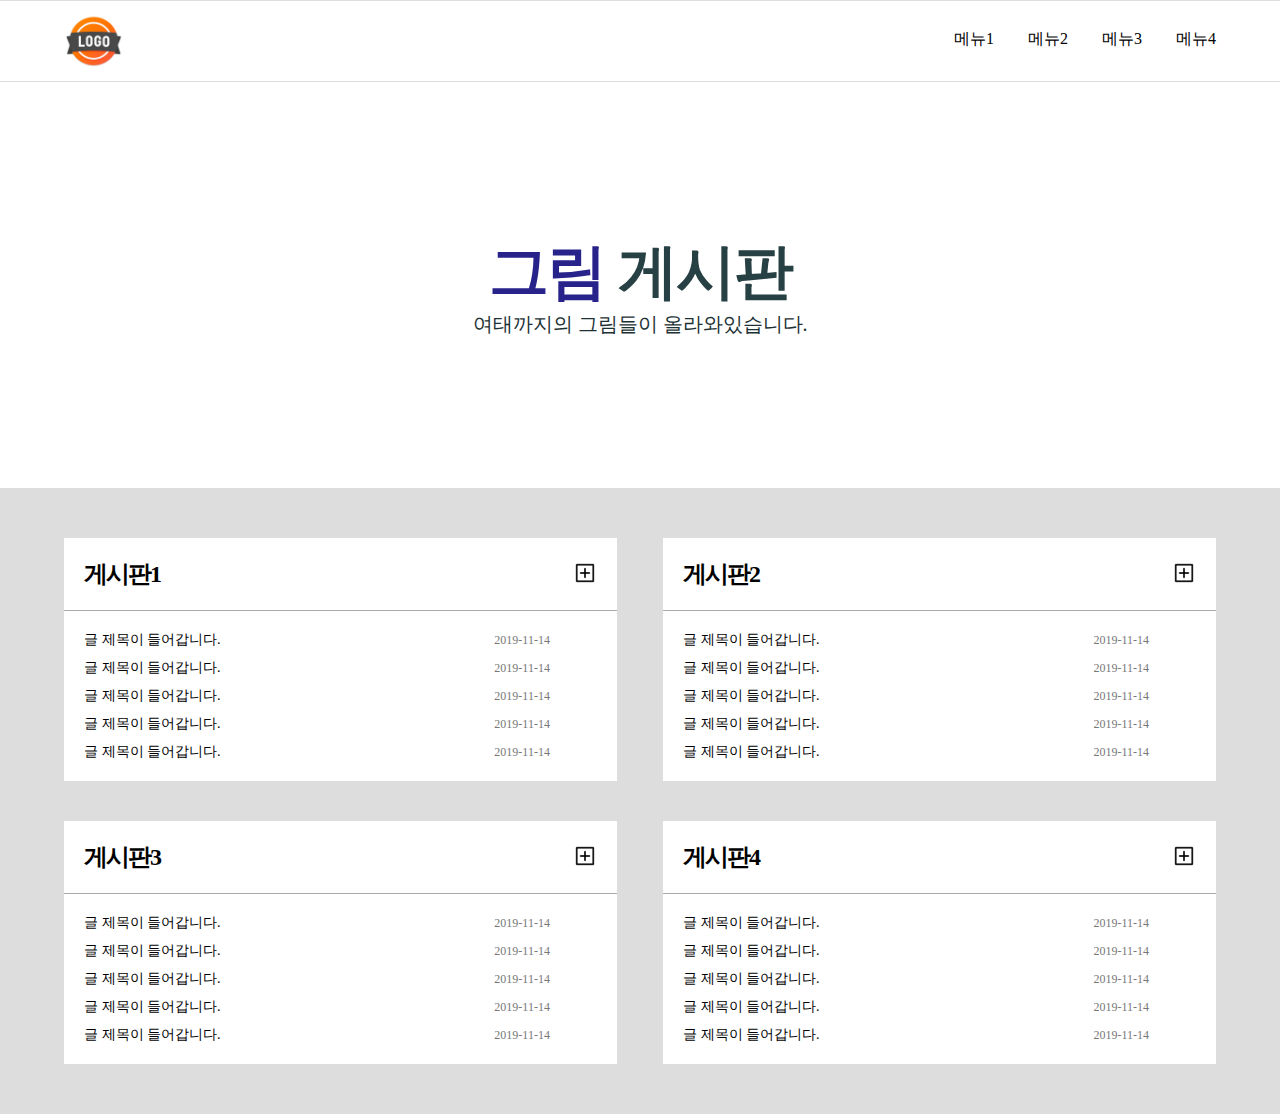
==== index.html @ f7d3a2d6 "Add files via upload" ====
<html>
    <head>
        <title>웹사이트 만들기</title>
        <link rel="stylesheet" href="css/style.css">
    </head>
    <body>
        <div id="wrap">
            <header>
               <div>
                    <h1 class="logo">
                        <img src="img/logo.png" alt="로고">
                    </h1>
                    <ul class="menu">
                        <li>메뉴1</li>
                        <li>메뉴2</li>
                        <li>메뉴3</li>
                        <li>메뉴4</li>
                    </ul>
                </div>
            </header>
            <div id="container">
                <div id="idx_top">
                <strong><span>그림</span> 게시판</strong>
                <p>여태까지의 그림들이 올라와있습니다.</p>
                </div>
                <div id="idx_board_wrap">
                   <div>
                    <div class="idx_board">
                        <div class="title">
                            <a href="#" class="name">게시판1</a>
                            <a href="#" class="more"><img src="img/more_white.png" alt="더보기"></a>
                        </div>
                        <div class="list">
                            <ul>
                                <li>
                                    <a href="#">글 제목이 들어갑니다.</a>
                                    <span>2019-11-14</span>
                                </li>
                                <li>
                                    <a href="#">글 제목이 들어갑니다.</a>
                                    <span>2019-11-14</span>
                                </li>
                                <li>
                                    <a href="#">글 제목이 들어갑니다.</a>
                                    <span>2019-11-14</span>
                                </li>
                                <li>
                                    <a href="#">글 제목이 들어갑니다.</a>
                                    <span>2019-11-14</span>
                                </li>
                                <li>
                                    <a href="#">글 제목이 들어갑니다.</a>
                                    <span>2019-11-14</span>
                                </li>
                            </ul>
                        </div>
                    </div>
                    <div class="idx_board">
                        <div class="title">
                            <a href="#" class="name">게시판2</a>
                            <a href="#" class="more"><img src="img/more_white.png" alt="더보기"></a>
                        </div>
                        <div class="list">
                            <ul>
                                <li>
                                    <a href="#">글 제목이 들어갑니다.</a>
                                    <span>2019-11-14</span>
                                </li>
                                <li>
                                    <a href="#">글 제목이 들어갑니다.</a>
                                    <span>2019-11-14</span>
                                </li>
                                <li>
                                    <a href="#">글 제목이 들어갑니다.</a>
                                    <span>2019-11-14</span>
                                </li>
                                <li>
                                    <a href="#">글 제목이 들어갑니다.</a>
                                    <span>2019-11-14</span>
                                </li>
                                <li>
                                    <a href="#">글 제목이 들어갑니다.</a>
                                    <span>2019-11-14</span>
                                </li>
                            </ul>
                        </div>
                    </div>
                    <div class="idx_board">
                        <div class="title">
                            <a href="#" class="name">게시판3</a>
                            <a href="#" class="more"><img src="img/more_white.png" alt="더보기"></a>
                        </div>
                        <div class="list">
                            <ul>
                                <li>
                                    <a href="#">글 제목이 들어갑니다.</a>
                                    <span>2019-11-14</span>
                                </li>
                                <li>
                                    <a href="#">글 제목이 들어갑니다.</a>
                                    <span>2019-11-14</span>
                                </li>
                                <li>
                                    <a href="#">글 제목이 들어갑니다.</a>
                                    <span>2019-11-14</span>
                                </li>
                                <li>
                                    <a href="#">글 제목이 들어갑니다.</a>
                                    <span>2019-11-14</span>
                                </li>
                                <li>
                                    <a href="#">글 제목이 들어갑니다.</a>
                                    <span>2019-11-14</span>
                                </li>
                            </ul>
                        </div>
                    </div>
                    <div class="idx_board">
                        <div class="title">
                            <a href="#" class="name">게시판4</a>
                            <a href="#" class="more"><img src="img/more_white.png" alt="더보기"></a>
                        </div>
                        <div class="list">
                            <ul>
                                <li>
                                    <a href="#">글 제목이 들어갑니다.</a>
                                    <span>2019-11-14</span>
                                </li>
                                <li>
                                    <a href="#">글 제목이 들어갑니다.</a>
                                    <span>2019-11-14</span>
                                </li>
                                <li>
                                    <a href="#">글 제목이 들어갑니다.</a>
                                    <span>2019-11-14</span>
                                </li>
                                <li>
                                    <a href="#">글 제목이 들어갑니다.</a>
                                    <span>2019-11-14</span>
                                </li>
                                <li>
                                    <a href="#">글 제목이 들어갑니다.</a>
                                    <span>2019-11-14</span>
                                </li>
                            </ul>
                        </div>
                    </div>
                    </div>
                </div>
            </div>
        </div>
    </body>
</html>
---- css/style.css ----
*{
    margin: 0;
    padding: 0;
}
a{
    color: inherit;
    text-decoration: none;
}
ul, li{
    list-style: none;
}
header{
    border-top: 1px solid #ddd;
}
header > div{
    height: 80px;
    width: 90%;
    min-width: 1000px;
    max-width: 1200px;
    margin: 0 auto;
}
header{
    height: 80px;
    border-bottom: 1px solid #ddd;
}
header .logo{
    float: left;
}
header .logo img{
    height: 60px;
    margin-top: 10px;
}
header .menu{
    float: right;
}
header .menu li{
    display: inline-block;
    margin-left: 30px;
    margin-top: 28px;
}
#idx_top{
    width: 100%;
    padding: 150px 0;
    background:url(https://img.freepik.com/premium-vector/cute-clover-lucky-leaf-blue-green-stripe-line-tilt-checkered-plaid-gingham-pattern-background_307151-619.jpg);
    text-align: center;
}
#idx_top strong{
    font-size: 60px;
    color: #274044;
    letter-spacing: -2px;
}
#idx_top strong span{
    color: #28228b;
}
#idx_top p{
    font-size: 20px;
    color: #1c3134;
    margin-top: -2px;
}
#idx_board_wrap{
    background: #ddd;
    padding: 50px 0;
}
#idx_board_wrap>div{
    width: 90%;
    min-width: 1000px;
    max-width: 1200px;
    margin: 0 auto;
    font-size: 0;
}
.idx_board{
    width: 48%;
    display: inline-block;
    background: #fff;
}
.idx_board:nth-child(even){
    margin-left: 4%;
}
.idx_board:nth-child(3),
.idx_board:nth-child(4){
    margin-top: 40px;
}
.idx_board .title{
    /*위치를 (상대적인)으로해야 자식이 부모기준으로 좌표 설정됨*/
    position: relative;
    padding: 20px;
    border-bottom: 1px solid #aaa;
}
.idx_board .title a{
    display: inline-block;
    vertical-align: 1px solid
}
.idx_board .title .name{
    font-size: 24px;
    font-weight: 600;
    letter-spacing: -2px;
}
.idx_board .title .more{
    position: absolute;
    top: 23px;
    right: 20px;
}
.idx_board .title .more img{
    /*여기가 title의 자식. 그리고 더보기 이미지를 포함중*/
    width: 24px;
    margin-left: 3px;
}
.idx_board .list{
    padding: 20px;
    font-size: 0;
}
.idx_board .list ul li{
    margin-top: 10px;
}
.idx_board .list ul li:first-child{
    margin-top: 0px;
}
.idx_board .list a{
    font-size: 14px;
    width: 80%;
}
.idx_board .list span{
    font-size: 12px;
    color: #777;
    text-align: right;
}
.idx_board .list a,
.idx_board .list span{
    display: inline-block;
    vertical-align: middle;
}
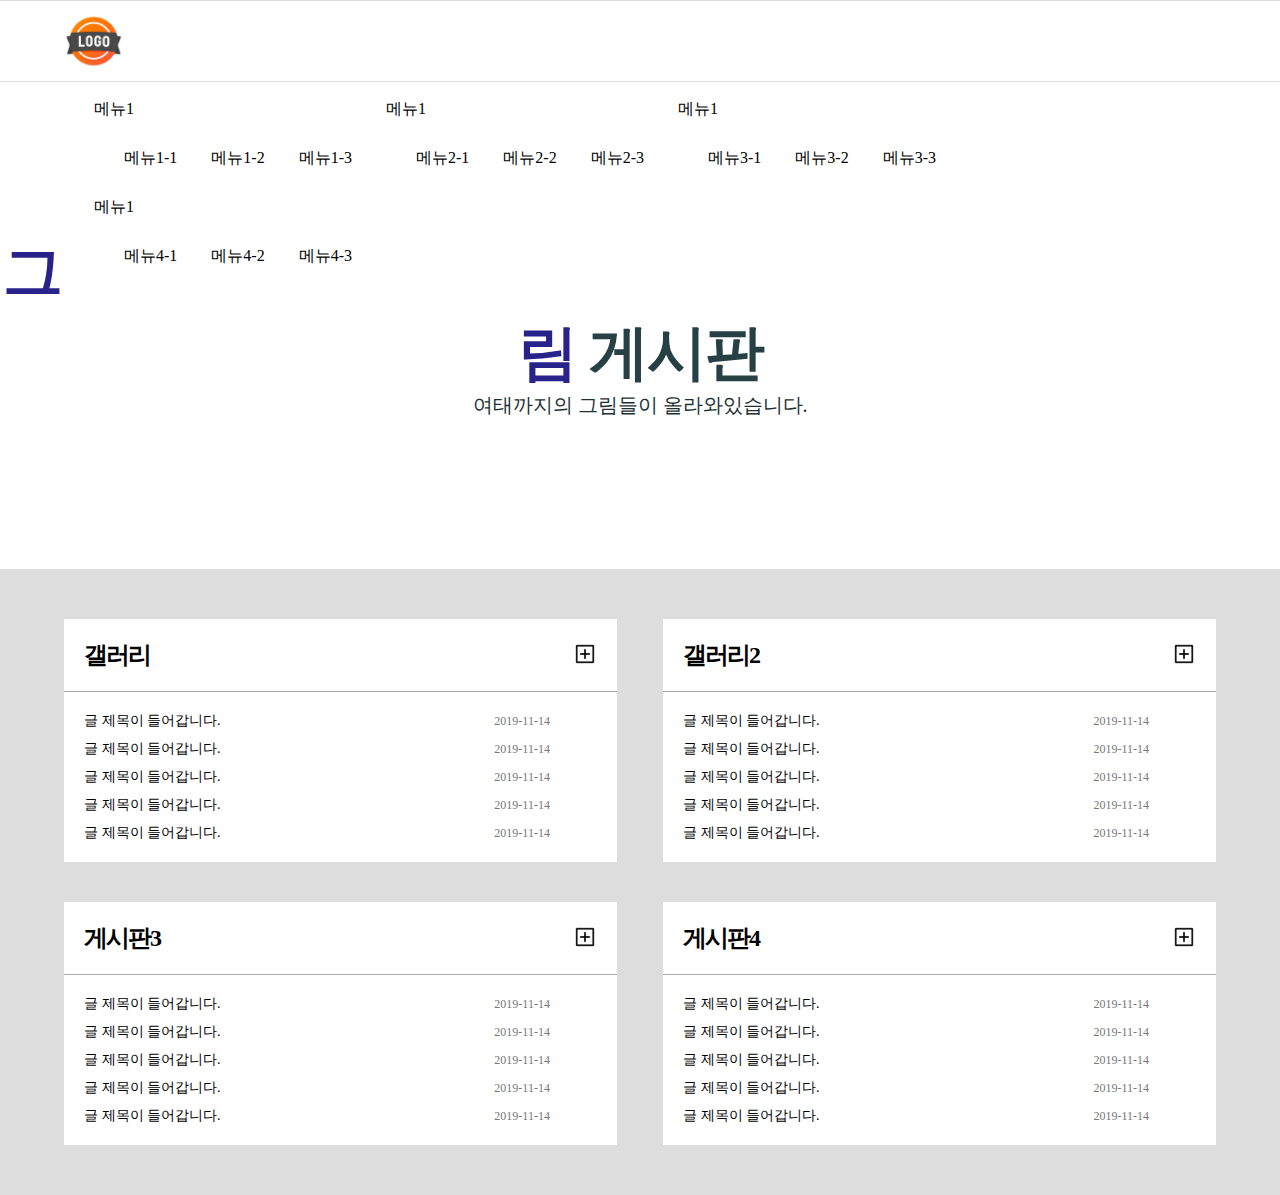
==== commit 8883bfc3: "Update index.html" ====
--- a/index.html
+++ b/index.html
@@ -1,33 +1,65 @@
 <html>
-    <head>
-        <title>웹사이트 만들기</title>
-        <link rel="stylesheet" href="css/style.css">
-    </head>
-    <body>
-        <div id="wrap">
-            <header>
-               <div>
-                    <h1 class="logo">
-                        <img src="img/logo.png" alt="로고">
-                    </h1>
+
+<head>
+    <title>웹사이트 만들기</title>
+    <link rel="stylesheet" href="css/style.css">
+</head>
+
+<body>
+    <div id="wrap">
+        <header>
+            <div>
+                <h1 class="logo">
+                    <img src="img/logo.png" alt="로고">
+                </h1>
+                <div class="menu_wrap">
                     <ul class="menu">
-                        <li>메뉴1</li>
-                        <li>메뉴2</li>
-                        <li>메뉴3</li>
-                        <li>메뉴4</li>
+                        <li>
+                            <a href="#">메뉴1</a>
+                            <ul class="sub_m">
+                                <li><a href="#">메뉴1-1</a></li>
+                                <li><a href="#">메뉴1-2</a></li>
+                                <li><a href="#">메뉴1-3</a></li>
+                            </ul>
+                        </li>
+                        <li>
+                            <a href="#">메뉴1</a>
+                            <ul class="sub_m">
+                                <li><a href="#">메뉴2-1</a></li>
+                                <li><a href="#">메뉴2-2</a></li>
+                                <li><a href="#">메뉴2-3</a></li>
+                            </ul>
+                        </li>
+                        <li>
+                            <a href="#">메뉴1</a>
+                            <ul class="sub_m">
+                                <li><a href="#">메뉴3-1</a></li>
+                                <li><a href="#">메뉴3-2</a></li>
+                                <li><a href="#">메뉴3-3</a></li>
+                            </ul>
+                        </li>
+                        <li>
+                            <a href="#">메뉴1</a>
+                            <ul class="sub_m">
+                                <li><a href="#">메뉴4-1</a></li>
+                                <li><a href="#">메뉴4-2</a></li>
+                                <li><a href="#">메뉴4-3</a></li>
+                            </ul>
+                        </li>
                     </ul>
                 </div>
-            </header>
-            <div id="container">
-                <div id="idx_top">
+            </div>
+        </header>
+        <div id="container">
+            <div id="idx_top">
                 <strong><span>그림</span> 게시판</strong>
                 <p>여태까지의 그림들이 올라와있습니다.</p>
-                </div>
-                <div id="idx_board_wrap">
-                   <div>
+            </div>
+            <div id="idx_board_wrap">
+                <div>
                     <div class="idx_board">
                         <div class="title">
-                            <a href="#" class="name">게시판1</a>
+                            <a href="card_list.html" class="name">갤러리</a>
                             <a href="#" class="more"><img src="img/more_white.png" alt="더보기"></a>
                         </div>
                         <div class="list">
@@ -57,7 +89,7 @@
                     </div>
                     <div class="idx_board">
                         <div class="title">
-                            <a href="#" class="name">게시판2</a>
+                            <a href="card_list.html" class="name">갤러리2</a>
                             <a href="#" class="more"><img src="img/more_white.png" alt="더보기"></a>
                         </div>
                         <div class="list">
@@ -87,7 +119,7 @@
                     </div>
                     <div class="idx_board">
                         <div class="title">
-                            <a href="#" class="name">게시판3</a>
+                            <a href="card_list.html" class="name">게시판3</a>
                             <a href="#" class="more"><img src="img/more_white.png" alt="더보기"></a>
                         </div>
                         <div class="list">
@@ -117,7 +149,7 @@
                     </div>
                     <div class="idx_board">
                         <div class="title">
-                            <a href="#" class="name">게시판4</a>
+                            <a href="card_list.html" class="name">게시판4</a>
                             <a href="#" class="more"><img src="img/more_white.png" alt="더보기"></a>
                         </div>
                         <div class="list">
@@ -145,9 +177,10 @@
                             </ul>
                         </div>
                     </div>
-                    </div>
                 </div>
             </div>
         </div>
-    </body>
+    </div>
+</body>
+
 </html>
